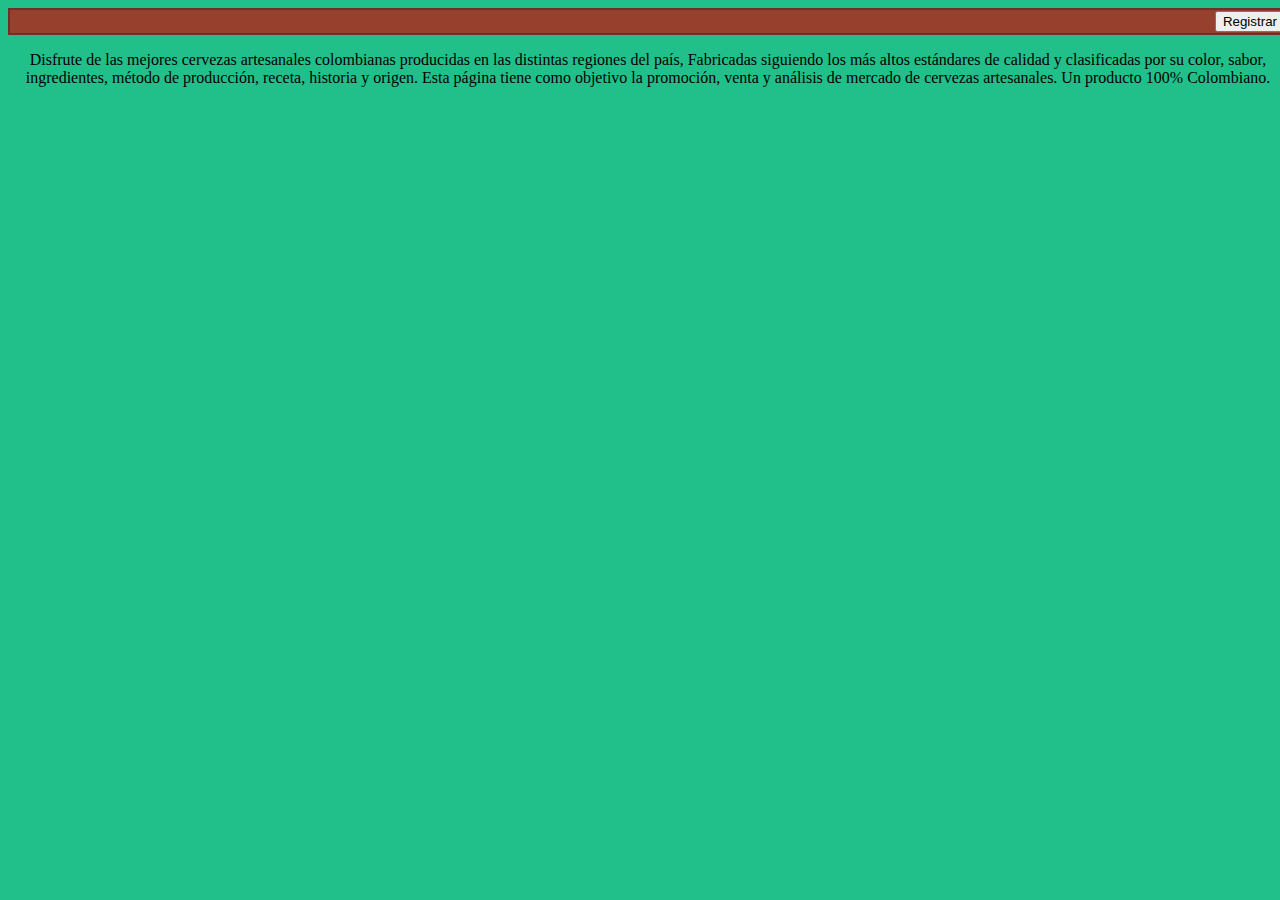
==== index.html @ 1fb0ab93 "Ultimo cambio" ====
<!DOCTYPE html>
<html lang="en">
<head>
    <meta charset="UTF-8">
    <meta http-equiv="X-UA-Compatible" content="IE=edge">
    <meta name="viewport" content="width=device-width, initial-scale=1.0">
    <title>Cervezas Artesanales Colombianas</title>
    <link href="estilo.css" rel="stylesheet" type="text/css" />
</head>
<body
  <header class="header">
      <div id ="navegacion" >
        <table width="100%" bgcolor=" #6D3023">
          <tr>
            <td align="right">
              <nav id = "horizontal_navbar">
                 <button class="input"type="submit" id = "boton_registro_usuario ”" onclick="location.href='registro.html'">
                       <a id = "irA_registro _usuario"> Registrar </a>
                 </button>
              </nav>
            </td>
          </tr>
        </table>
    <!--       <nav id = "horizontal_navbar">
              <ul>
                  <li>
                    <button class="input"type="submit" id = "boton_registro_usuario ”" onclick="location.href='registro.html'">
                        <a id = "irA_registro _usuario"> Registrar </a>
                    </button>

                  </li>
              </ul>

          </nav>-->
      </div>
      <center>
        <div id="header_text">
             <p> Disfrute de las mejores cervezas artesanales colombianas producidas en las distintas regiones del país, Fabricadas siguiendo los más altos estándares de calidad y clasificadas por su color, sabor, ingredientes, método de producción, receta, historia y origen. Esta página tiene como objetivo la promoción, venta y análisis de mercado de cervezas artesanales. Un producto 100% Colombiano. </p>
        </div>
      </center>

  </header>

</body>
</html>
---- estilo.css ----
/*ul {
  list-style-type: none;
  margin:0;
  padding: 0;
  background-color: #21C08B;
  overflow: hidden;
}
li{
  float: right;
}*/
td{
  background: #97402D;

}
td a{
  /*color: white;*/


  text-align: center;

}
/*li a{
  display: block;
  color: white;
  text-align: center;*/
  /*padding:10px 10px;
  margin: 16px 16px;
  text-decoration: none;

}
li a:hover{
  background-color:#171637;
  color:#DC9614;
}*/
.header {
  background-color: #21C08B;
  width: 100%;
  height: 100PX;
  display: block;
  justify-content: center;
  align-items: center;
  overflow: hidden;
}
.header_text {
  text-align: center;

}
.navegacion nav{
  background-color: #CC5F36;
  width: 100%;
}
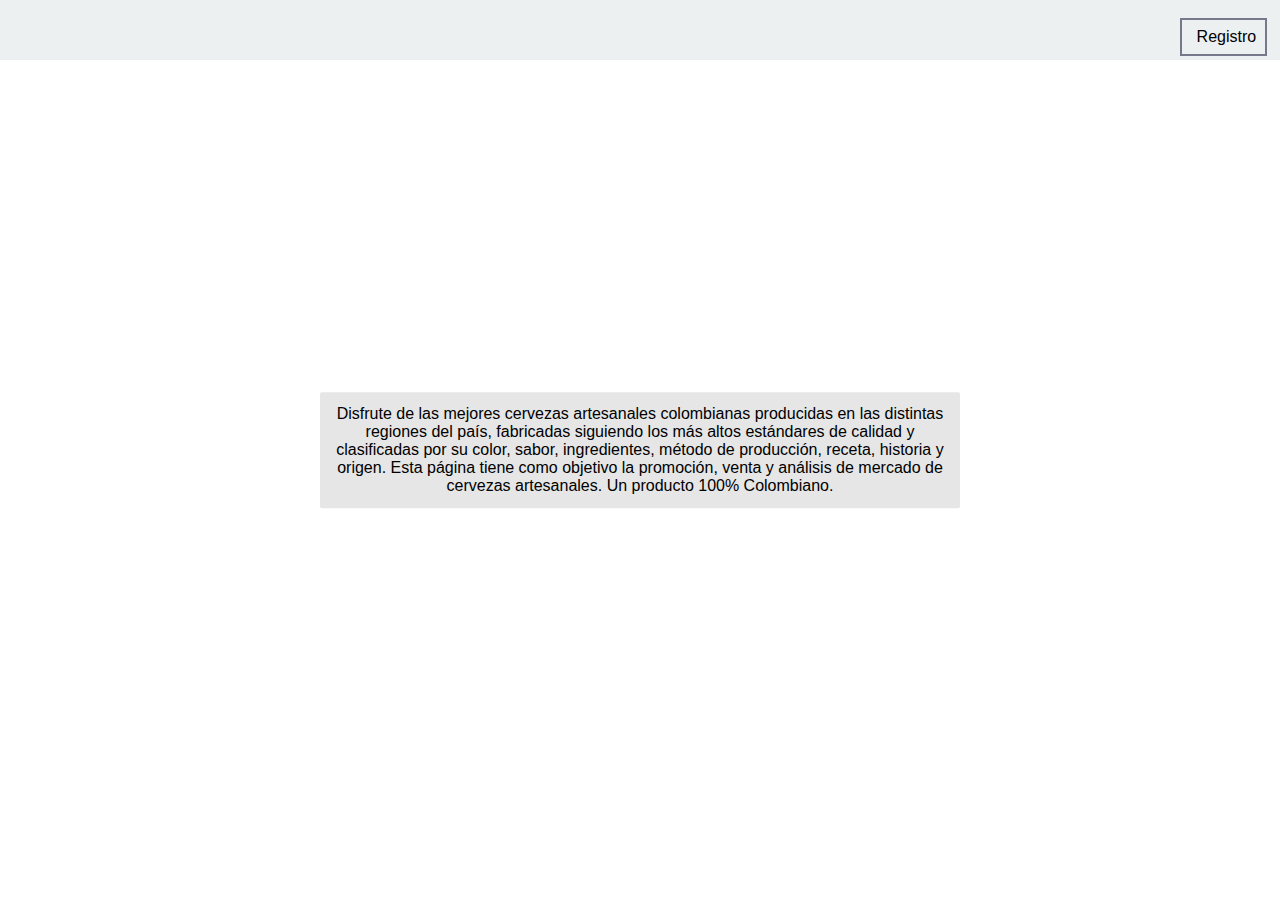
==== commit a4368a2f: "Cambios globales, ingreso botón" ====
--- a/index.html
+++ b/index.html
@@ -7,39 +7,25 @@
     <title>Cervezas Artesanales Colombianas</title>
     <link href="estilo.css" rel="stylesheet" type="text/css" />
 </head>
-<body
-  <header class="header">
-      <div id ="navegacion" >
-        <table width="100%" bgcolor=" #6D3023">
-          <tr>
-            <td align="right">
-              <nav id = "horizontal_navbar">
-                 <button class="input"type="submit" id = "boton_registro_usuario ”" onclick="location.href='registro.html'">
-                       <a id = "irA_registro _usuario"> Registrar </a>
-                 </button>
-              </nav>
-            </td>
-          </tr>
-        </table>
-    <!--       <nav id = "horizontal_navbar">
-              <ul>
-                  <li>
-                    <button class="input"type="submit" id = "boton_registro_usuario ”" onclick="location.href='registro.html'">
-                        <a id = "irA_registro _usuario"> Registrar </a>
-                    </button>
+<body>
+    <header id="general_header"><!-- Header -->
 
-                  </li>
-              </ul>
+        <!-- <img id="landing_logo" src="./media/" alt="Logo image"> -->
 
-          </nav>-->
-      </div>
-      <center>
-        <div id="header_text">
-             <p> Disfrute de las mejores cervezas artesanales colombianas producidas en las distintas regiones del país, Fabricadas siguiendo los más altos estándares de calidad y clasificadas por su color, sabor, ingredientes, método de producción, receta, historia y origen. Esta página tiene como objetivo la promoción, venta y análisis de mercado de cervezas artesanales. Un producto 100% Colombiano. </p>
-        </div>
-      </center>
+        <nav id = "horizontal_navbar"><!-- Navigation bar -->
+            <button id="boton_registro_usuario">
+                <a id="irA_registro_usuario" href="./registro.html" target="_self">Registro</a>
+            </button>
+        </nav>
+        <div class="clear"></div>
+    </header>
 
-  </header>
-
+    <div id="description_container">
+        <p id="description_text"> Disfrute de las mejores cervezas artesanales colombianas producidas en las distintas regiones del país, 
+            fabricadas siguiendo los más altos estándares de calidad y clasificadas por su color, sabor, ingredientes, 
+            método de producción, receta, historia y origen. Esta página tiene como objetivo la promoción, venta y 
+            análisis de mercado de cervezas artesanales. Un producto 100% Colombiano. </p>
+   </div>
+   <div class="clear"></div>
 </body>
-</html>
+</html>--- a/estilo.css
+++ b/estilo.css
@@ -1,51 +1,136 @@
-/*ul {
-  list-style-type: none;
-  margin:0;
-  padding: 0;
-  background-color: #21C08B;
-  overflow: hidden;
+/* For all */
+*{
+    font-family:'Montserrat', sans-serif;
+    margin: 0%;
 }
-li{
-  float: right;
-}*/
-td{
-  background: #97402D;
+body{
+    background-color: white;
+}
+/* CSS for the form page*/
+img#background_form{
+    width: 100%;
+    height: 100%;
+    opacity: 0.5;
+}
+div#container_form{
+    width: 100%;
+    height: 100%;
+    background: black;
+    overflow: hidden;
+}
+.form{
+    width:340px;
+    height:440px;
+    background:#e6e6e6;
+    border-radius:8px;
+    box-shadow:0 0 40px -10px #000;
+    padding:20px 30px;
+    max-width:calc(100vw - 40px);
+    box-sizing:border-box;
+    position: absolute; 
+    top: 50%;
+    left: 50%;
+    transform: translate(-50%, -50%);
+}
+h2{
+    margin:10px 0;
+    padding-bottom:10px;
+    width:180px;
+    color:#78788c;
+    border-bottom:3px solid #78788c
+}
+input{
+    width:100%;
+    padding:10px;
+    box-sizing:border-box;
+    background:none;
+    outline:none;
+    resize:none;
+    border:0;
+    font-family:'Montserrat',sans-serif;
+    transition:all .3s;
+    border-bottom:2px solid #bebed2
+}
+input:focus{
+    border-bottom:2px solid #78788c
+}
+p.p_form:before{content:attr(type);
+    display:block;
+    margin:28px 0 0;
+    font-size:14px;
+    color:#5a5a5a
+}
+button{
+    float:right;
+    padding:8px 12px;
+    margin:8px 0 0;
+    font-family:'Montserrat',sans-serif;
+    border:2px solid #78788c;
+    background:0;
+    color:#5a5a6e;
+    cursor:pointer;
+    transition:all .3s
+}
+button:hover{
+    background:#78788c;
+    color:#fff
+}
+details{
+    width: 90%;
+    margin-left: 5%;
+    margin-top: 1%;
+}
 
+/* CSS for the index page*/
+nav#horizontal_navbar{
+    width: 50%;
+    height: 40px;
+    margin-top: 10px;
+    float: right;
+    background-color: #ecf0f1;
 }
-td a{
-  /*color: white;*/
-
-
-  text-align: center;
-
+header#general_header{
+    width: 100%;
+    height: 60px;
+    position: fixed;
+    z-index: 2;
+    background-color: #ecf0f1;
 }
-/*li a{
-  display: block;
-  color: white;
-  text-align: center;*/
-  /*padding:10px 10px;
-  margin: 16px 16px;
-  text-decoration: none;
-
+img#landing_logo{
+    float: left;
+    width: 15%;
+    margin-left: 1%;
 }
-li a:hover{
-  background-color:#171637;
-  color:#DC9614;
-}*/
-.header {
-  background-color: #21C08B;
-  width: 100%;
-  height: 100PX;
-  display: block;
-  justify-content: center;
-  align-items: center;
-  overflow: hidden;
+button#boton_registro_usuario{
+    display: table-cell;
+    vertical-align: middle;
+    margin-right: 2%;
 }
-.header_text {
-  text-align: center;
-
+a#irA_registro_usuario{
+    text-decoration: none;
+    color: black;
+    padding-right: 5%;
+    padding-left: 5%;
+    display: inline-block;
+    margin: auto;
+    font-size: 16px;
 }
-.navegacion nav{
-  background-color: #CC5F36;
-  width: 100%;
+a#irA_registro_usuario:hover {
+    color: #fff;
+  }
+div#description_container{
+    position: absolute; 
+    top: 50%;
+    left: 50%;
+    transform: translate(-50%, -50%);
+    background-color: #e6e6e6;
+    border-radius: 2px;
 }
+p#description_text{
+    margin: 2%;
+    text-align: center;
+    text-shadow: black;
+}
+div.clear{
+    clear: both;
+}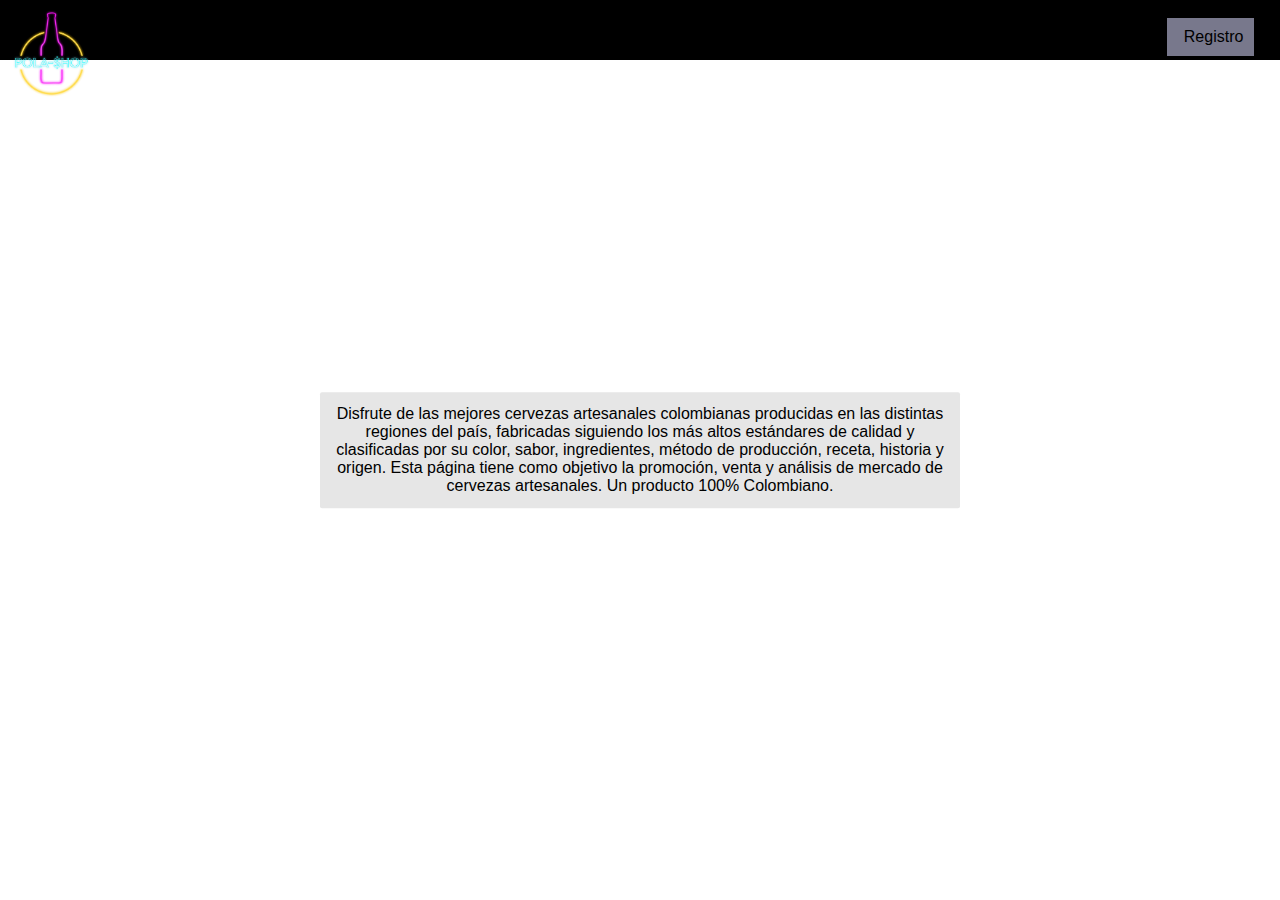
==== commit be3e2e51: "Logo y Fondo" ====
--- a/index.html
+++ b/index.html
@@ -9,17 +9,14 @@
 </head>
 <body>
     <header id="general_header"><!-- Header -->
-
-        <!-- <img id="landing_logo" src="./media/" alt="Logo image"> -->
-
         <nav id = "horizontal_navbar"><!-- Navigation bar -->
+            <img id="landing_logo" src="./media/Logo.png" alt="Logo image">
             <button id="boton_registro_usuario">
                 <a id="irA_registro_usuario" href="./registro.html" target="_self">Registro</a>
             </button>
         </nav>
         <div class="clear"></div>
     </header>
-
     <div id="description_container">
         <p id="description_text"> Disfrute de las mejores cervezas artesanales colombianas producidas en las distintas regiones del país, 
             fabricadas siguiendo los más altos estándares de calidad y clasificadas por su color, sabor, ingredientes, 
--- a/estilo.css
+++ b/estilo.css
@@ -5,6 +5,8 @@
 }
 body{
     background-color: white;
+    background-image: url(./media/Fondo.png);
+    background-size: 50rem;
 }
 /* CSS for the form page*/
 img#background_form{
@@ -83,28 +85,37 @@
 
 /* CSS for the index page*/
 nav#horizontal_navbar{
-    width: 50%;
+    width: 100%;
     height: 40px;
     margin-top: 10px;
     float: right;
-    background-color: #ecf0f1;
+    background-color: black;
 }
 header#general_header{
     width: 100%;
     height: 60px;
     position: fixed;
     z-index: 2;
-    background-color: #ecf0f1;
+    background-color: black;
 }
 img#landing_logo{
     float: left;
-    width: 15%;
+    width: 6%;
     margin-left: 1%;
 }
 button#boton_registro_usuario{
     display: table-cell;
     vertical-align: middle;
     margin-right: 2%;
+    border:2px solid #78788c;
+    background:#78788c;
+    color:#5a5a6e;
+    cursor:pointer;
+    transition:all .3s
+}
+button#boton_registro_usuario:hover{
+    background:#5a5a6e;
+    color:#fff
 }
 a#irA_registro_usuario{
     text-decoration: none;
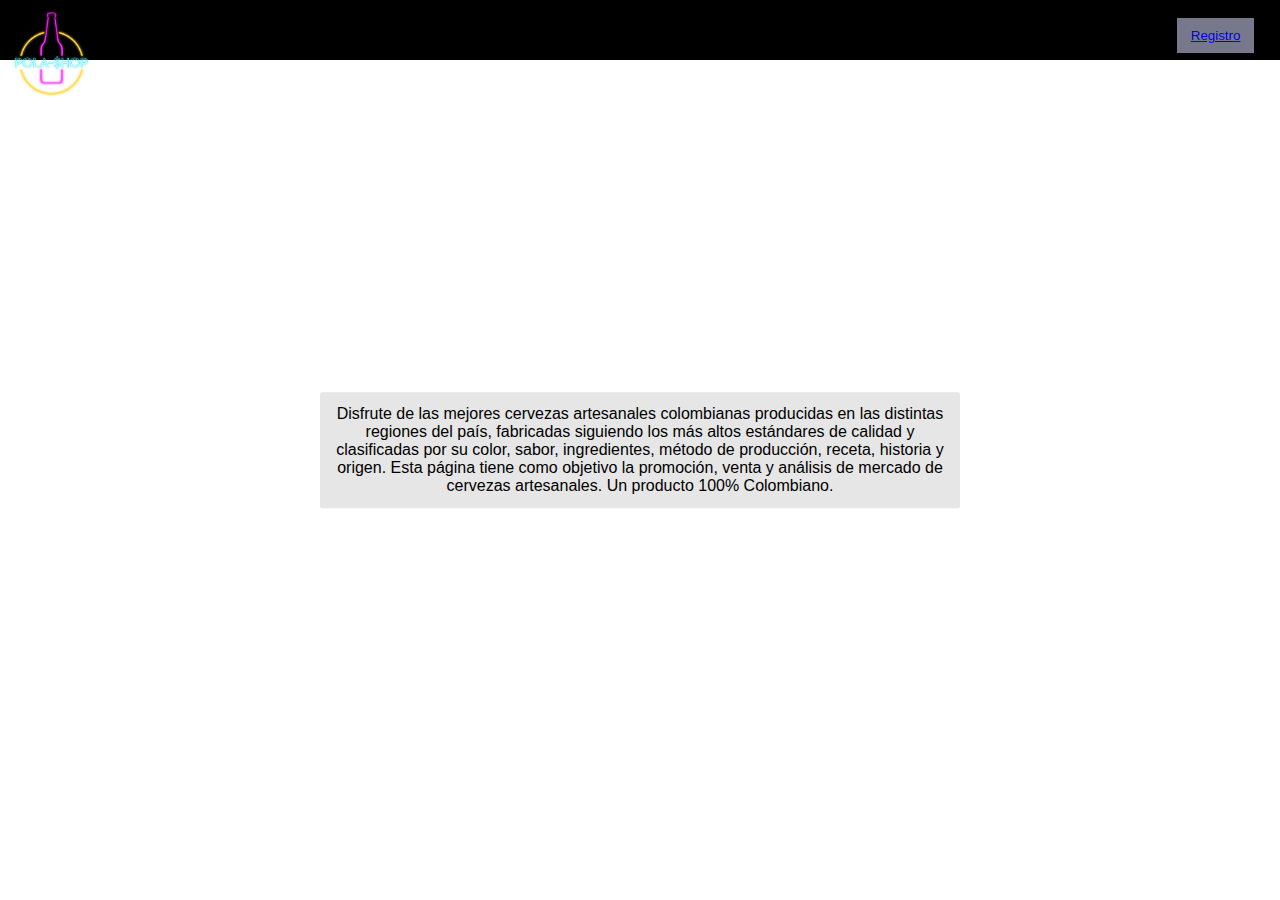
==== commit a4be9dcd: "se agrega espacio en id de la etiqueta "a"" ====
--- a/index.html
+++ b/index.html
@@ -12,7 +12,7 @@
         <nav id = "horizontal_navbar"><!-- Navigation bar -->
             <img id="landing_logo" src="./media/Logo.png" alt="Logo image">
             <button id="boton_registro_usuario">
-                <a id="irA_registro_usuario" href="./registro.html" target="_self">Registro</a>
+                <a id="irA_registro _usuario" href="./registro.html" target="_self">Registro</a>
             </button>
         </nav>
         <div class="clear"></div>
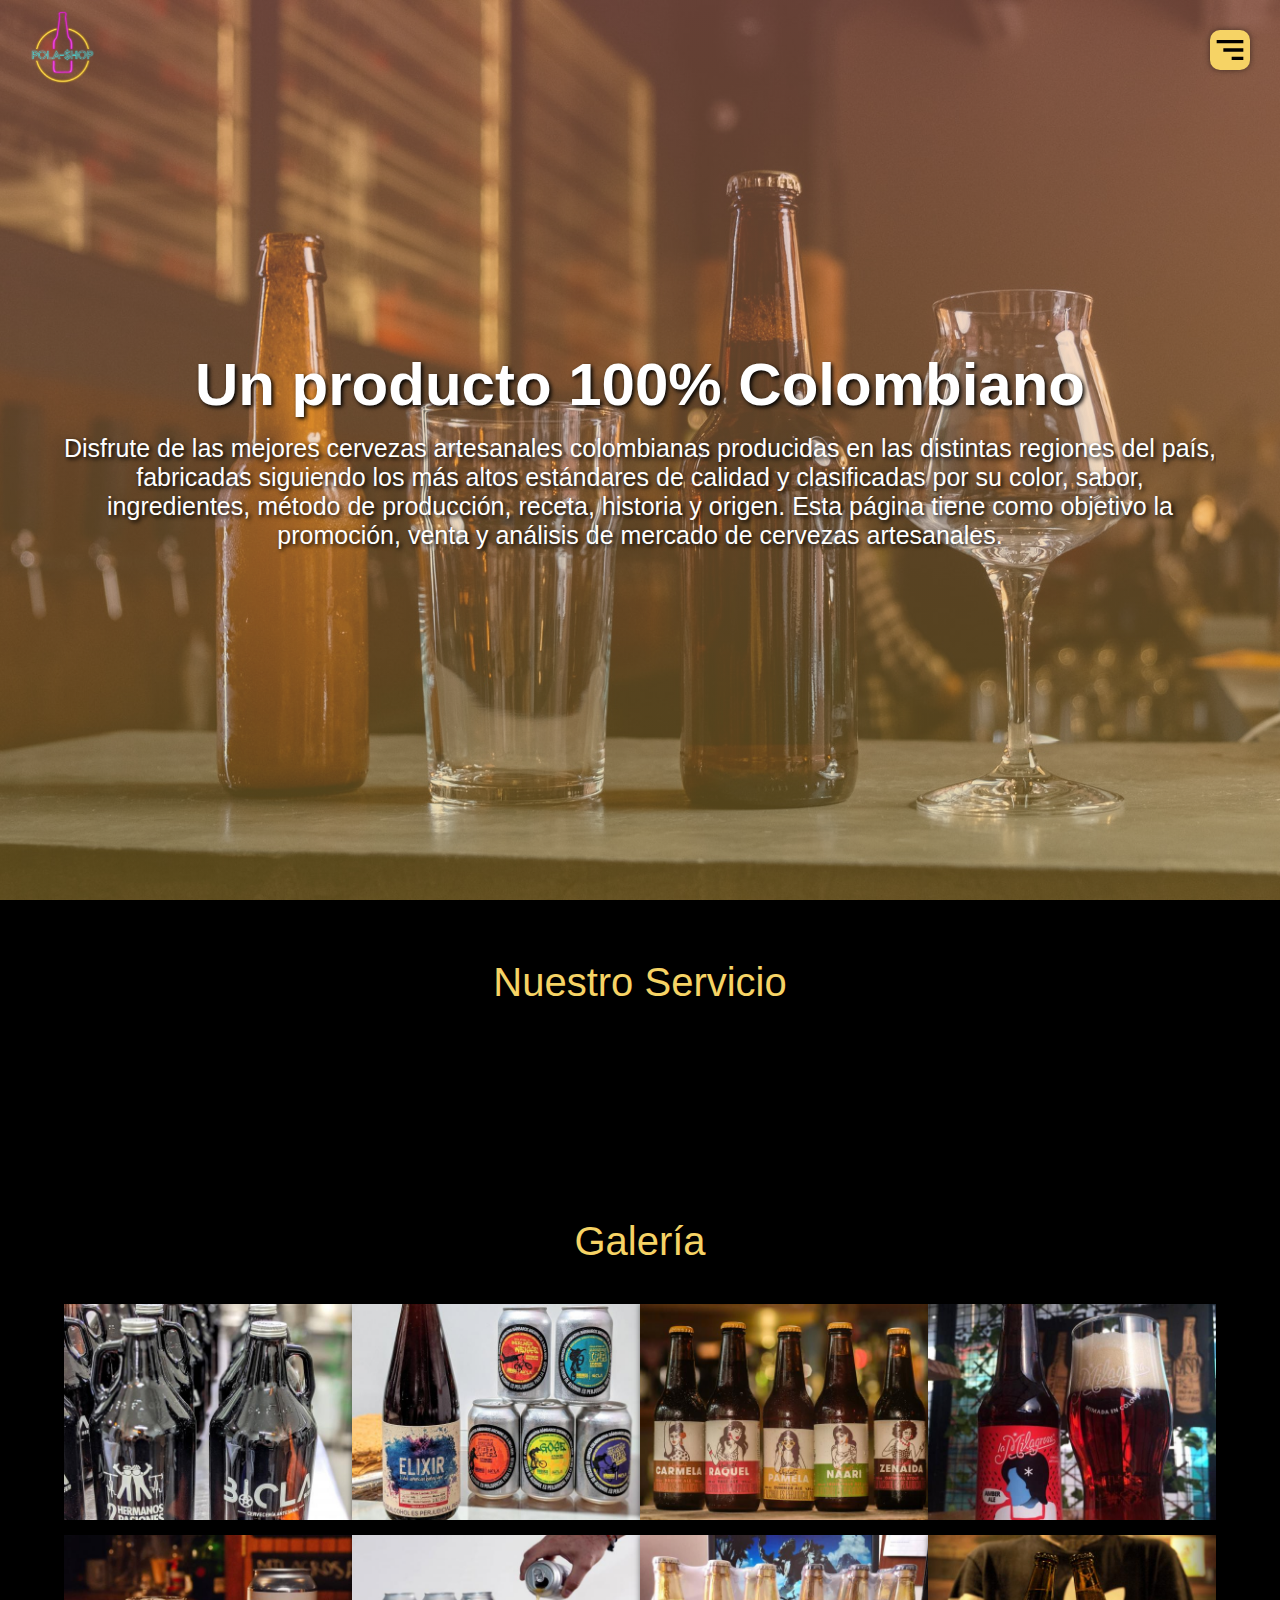
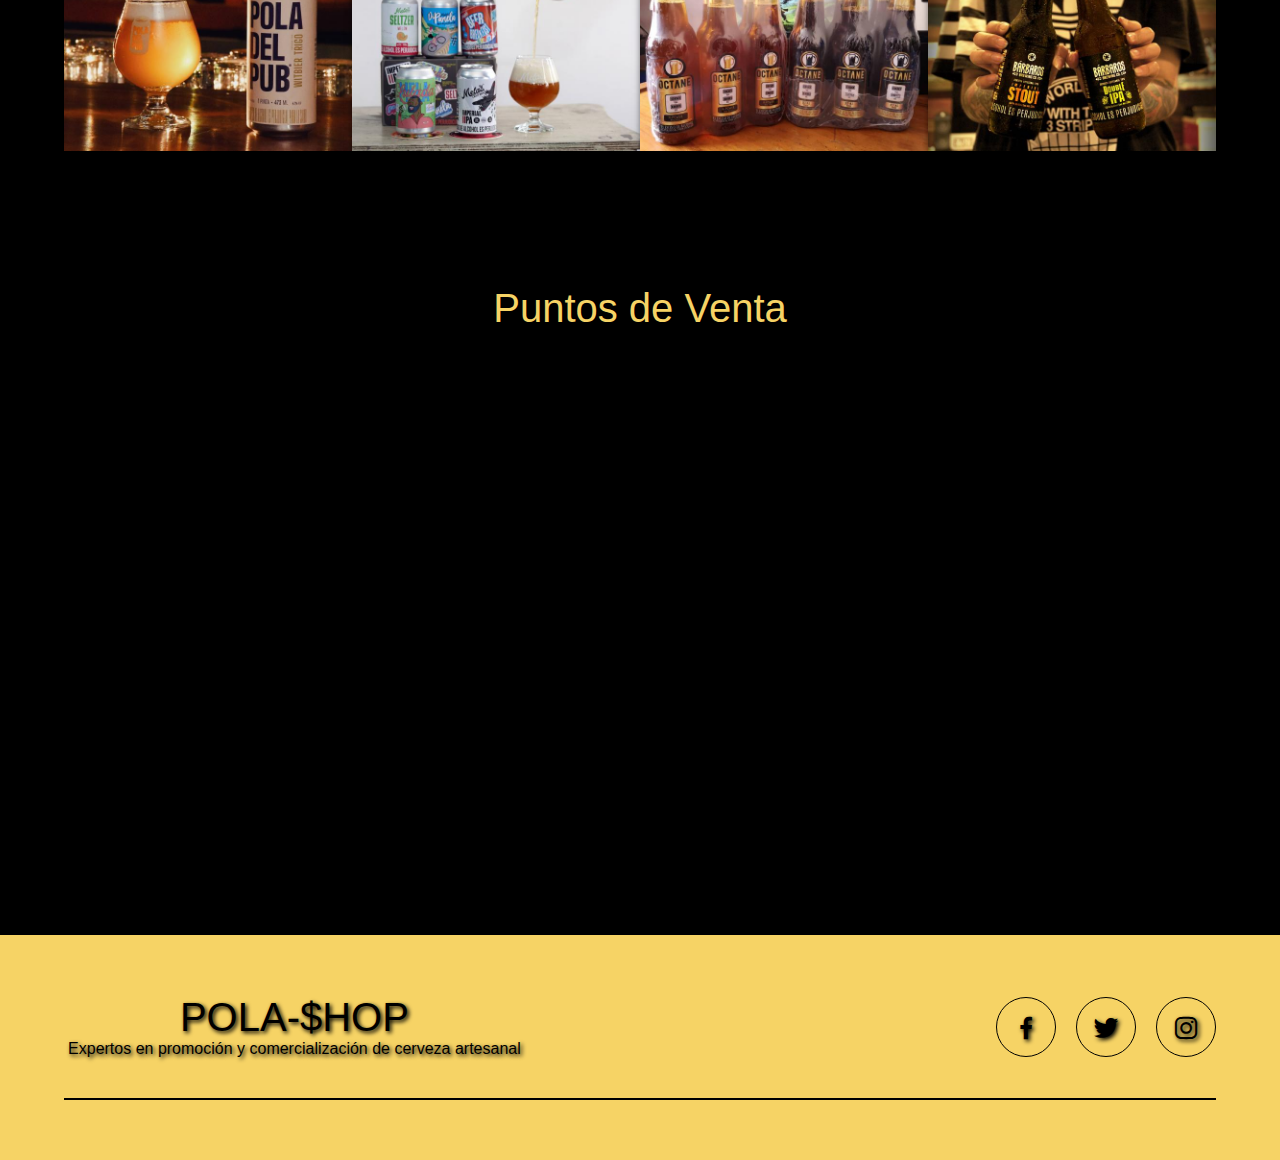
==== commit 57e0d842: "Versión 2.0" ====
--- a/index.html
+++ b/index.html
@@ -5,24 +5,84 @@
     <meta http-equiv="X-UA-Compatible" content="IE=edge">
     <meta name="viewport" content="width=device-width, initial-scale=1.0">
     <title>Cervezas Artesanales Colombianas</title>
-    <link href="estilo.css" rel="stylesheet" type="text/css" />
+    <link href='https://unpkg.com/boxicons@2.0.9/css/boxicons.min.css' rel='stylesheet'>
+    <link href="css/estilo.css" rel="stylesheet" type="text/css" />
 </head>
+
 <body>
-    <header id="general_header"><!-- Header -->
-        <nav id = "horizontal_navbar"><!-- Navigation bar -->
-            <img id="landing_logo" src="./media/Logo.png" alt="Logo image">
-            <button id="boton_registro_usuario">
-                <a id="irA_registro _usuario" href="./registro.html" target="_self">Registro</a>
-            </button>
+    <header class="header" id="home">
+        <img id="landing_logo" src="./media/Logo.png" alt="Logo image">
+        <img class="menu" src="./media/hamburguer.svg" alt="menu" >
+        <nav class="navigation-menu">
+            <a id="#register" href="./registro.html" target="_self">Registro</a>
+            <a href="#home">Inicio</a>
+            <a href="#services">Servicios</a>
+            <a href="#gallery">Galería</a>
+            <a href="#sales">Puntos de venta</a>
         </nav>
-        <div class="clear"></div>
+        <div class="container head">
+            <h1 class="title">Un producto 100% Colombiano</h1>
+            <p class="description"> 
+                Disfrute de las mejores cervezas artesanales colombianas producidas en las distintas regiones del país, fabricadas siguiendo los más altos estándares de calidad y clasificadas por su color, sabor, ingredientes, método de producción, receta, historia y origen. 
+                Esta página tiene como objetivo la promoción, venta y análisis de mercado de cervezas artesanales.
+            </p>
+       </div>
     </header>
-    <div id="description_container">
-        <p id="description_text"> Disfrute de las mejores cervezas artesanales colombianas producidas en las distintas regiones del país, 
-            fabricadas siguiendo los más altos estándares de calidad y clasificadas por su color, sabor, ingredientes, 
-            método de producción, receta, historia y origen. Esta página tiene como objetivo la promoción, venta y 
-            análisis de mercado de cervezas artesanales. Un producto 100% Colombiano. </p>
-   </div>
-   <div class="clear"></div>
+    <main>
+        <section class="services container" id="services">
+            <h2 class="subtitle">Nuestro Servicio</h2>
+            <div class="services_container">
+                Lorem ipsum dolor sit amet, consectetur adipisicing elit. Facere, nam! Illo cum earum maiores quos modi quod possimus distinctio, obcaecati enim repellendus nobis placeat ex pariatur ratione? Quis, quod asperiores.
+                Rem suscipit ipsum natus dicta molestias cupiditate optio eos expedita. Inventore harum ab delectus vel maxime recusandae nostrum? Cumque ipsa odit ducimus, tempora consequuntur iste excepturi illo laborum esse incidunt?
+            </div>
+        </section>
+        <section class="gallery" id="gallery">
+            <div class="container">
+                <h2 class="subtitle">Galería</h2>
+                <div class="gallery_container">
+                    <img src="media/cerveza_bicla.jpeg" alt="cerveza Bicla" class="img_gallery">
+                    <img src="media/cerveza_bicla2.jpeg" alt="cerveza Bicla" class="img_gallery">
+                    <img src="media/cerveza_chalearte.jpeg" alt="cerveza Chalearte" class="img_gallery">
+                    <img src="media/cerveza_lamilagrosa.jpeg" alt="cerveza La Milagrosa" class="img_gallery">
+                    <img src="media/cerveza_lapoladelpub.jpeg" alt="cerveza La Pola del Pub" class="img_gallery">
+                    <img src="media/cerveza_melascraftbeer.jpeg" alt="cerveza Melas Craft Beer" class="img_gallery">
+                    <img src="media/cerveza_octane.jpeg" alt="cerveza Octane" class="img_gallery">
+                    <img src="media/cerveza_barbaros.jpeg" alt="cerveza Bárbaros" class="img_gallery">
+                </div>
+            </div>
+        </section>
+        <section class="img_light">
+            <img src="media/closelight.svg" alt="cerrar imagen" class="close">
+            <img src="" alt="agregar imagen" class="add_img">
+        </section>
+        <section class="sales container" id="sales">
+            <h2 class="subtitle">Puntos de Venta</h2>
+            <div class="sales_container">
+                <iframe width="600" height="500" id="gmap_canvas" src="https://www.google.com/maps/d/embed?mid=1YsT7Z-Ec4v67K-LVEFPMa1h6SVw_9tmF&hl=es&q=Colombia&t=&z=5&ie=UTF8&iwloc=&output=embed" frameborder="0" scrolling="no" marginheight="0" marginwidth="0"></iframe>
+            </div>
+        </section>
+    </main>
+    <footer id="contact">
+        <div class="container footer-content">
+            <div class="contact-us">
+                <h2 class="brand">POLA-$HOP</h2>
+                <p>Expertos en promoción y comercialización de cerveza artesanal</p>
+            </div>
+            <div class="social-media">
+                <a href="./" class="social-media-icon">
+                    <i class='bx bxl-facebook'></i>
+                </a>
+                <a href="./" class="social-media-icon">
+                    <i class='bx bxl-twitter' ></i>
+                </a>
+                <a href="./" class="social-media-icon">
+                    <i class='bx bxl-instagram' ></i>
+                </a>
+            </div>
+        </div>
+        <div class="line"></div>
+    </footer>    
+    <script src="js/menu.js"></script>
+    <script src="js/gallery.js"></script>
 </body>
 </html>--- a/css/estilo.css
+++ b/css/estilo.css
@@ -0,0 +1,282 @@
+/* For all */
+*{
+    font-family:'Montserrat', sans-serif;
+    margin: 0;
+    padding: 0;
+    box-sizing: border-box;
+}
+:root {
+    scroll-behavior: smooth;
+}
+body{
+    background-color: black;
+    background-image: url(../media/Fondo.png);
+    background-size: 50rem;
+}
+/* CSS for the index page*/
+.container {
+    width: 90%;
+    max-width: 1200px;
+    overflow: hidden;
+    margin: auto;
+    padding: 60px 0;
+    text-align: center;
+}
+header {
+    height: 100vh;    
+    background-image: linear-gradient(to top, rgba(202, 169, 58, 0.4) 0%, rgba(253, 159, 133, 0.4) 100%), url(../media/fondo_header.jpg);
+    background-repeat: no-repeat;
+    background-size: cover;
+    background-attachment: fixed;
+    background-position: center;
+}
+.head {
+    padding: 0;
+    height: 100%;
+    display: flex;
+    justify-content: center;
+    align-items: center;
+    flex-direction: column;
+    color: #fff;
+    text-shadow: 2px 2px 4px #000000;
+}
+.menu {
+    position: fixed;
+    top: 30px;
+    right: 30px;
+    background: #f6d365;
+    width: 40px;
+    height: 40px;
+    cursor: pointer;
+    border-radius: 10px;
+    box-shadow: 0 0 6px rgba(0, 0, 0, 0.5);
+}
+img#landing_logo {
+    position: fixed;
+    top: 10px;
+    left: 30px;
+    float: left;
+    width: 65px;
+}
+.navigation-menu {
+    position: fixed;
+    top: 0;
+    right: 0;
+    width: 30vw;
+    height: 100%;
+    background-image: linear-gradient(120deg, #f6d365 0%, #fda085 100%);
+    display: flex;
+    flex-direction: column;
+    justify-content: space-evenly;
+    align-items: center;
+    transition: transform .3s ease-in-out;
+    transform: translate(110%);
+    box-shadow: 0 0 6px rgba(0, 0, 0, 0.5);
+}
+.navigation-menu a {
+    color: #000;
+    text-decoration: none;
+}
+.spread {
+    transform: translate(0);
+}
+.title {
+    font-size: 60px;
+    margin-bottom: 15px;
+}
+.description {
+    font-weight: 300;
+    font-size: 25px;
+}
+.subtitle {
+    text-align: center;
+    font-weight: 300;
+    color: #f6d365;
+    margin-bottom: 40px;
+    font-size: 40px;
+}
+.gallery {
+    /* background: #f6d365; */
+}
+.gallery_container {
+    display: flex;
+    justify-content: space-evenly;
+    flex-wrap: wrap;
+}
+.img_gallery {
+    width: 25%;
+    display: block;
+    margin-bottom: 15px;
+    box-shadow: 0 0 6px rgba(0, 0, 0, 0.5);
+    cursor: pointer;
+}
+.img_light {
+    position: fixed;
+    background: rgba(0, 0, 0, 0.6);
+    width: 100%;
+    height: 100%;
+    top: 0;
+    left: 0;
+    display: flex;
+    justify-content: center;
+    align-items: center;
+    transform: translate(100%);
+    transition: transform .2s ease-in-out;
+}
+.show {
+    transform: translate(0);
+}
+.add_img {
+    width: 60%;
+    border-radius: 10px;
+    transform: scale(0);
+    transition: transform .3s .2s;
+}
+.show_img {
+    transform: scale(1);
+}
+.close {
+    position: absolute;
+    top: 15px;
+    right: 15px;
+    width: 40px;
+    cursor: pointer;
+}
+footer {
+    background: #f6d365;
+    padding-bottom: 0.1px;
+}
+.footer-content {
+    display: flex;
+    justify-content: space-between;
+    align-items: center;
+    flex-wrap: wrap;
+    padding-top: 60px;
+    padding-bottom: 40px;
+}
+.contact-us {
+    width: 40%;
+    color: #000000;
+    text-shadow: 2px 2px 4px #000000;
+}
+.brand {
+    font-weight: 500;
+    font-size: 40px;
+}
+.brand+p {
+    font-weight: 500;
+}
+.social-media {
+    width: 50%;
+    display: flex;
+    justify-content: flex-end;
+}
+.social-media-icon {
+    display: inline-block;
+    margin-left: 20px;
+    width: 60px;
+    height: 60px;
+    border: 1px solid #000000;
+    border-radius: 50%;
+    text-align: center;
+    color: #000000;
+    text-shadow: 2px 2px 4px #000000;
+}
+.social-media-icon:hover {
+    background: #000000;
+    color: #caa93a;
+}
+.social-media-icon i {
+    font-size: 30px;
+    line-height: 60px;
+}
+.line {
+    width: 90%;
+    max-width: 1200px;
+    margin: 0 auto;
+    height: 2px;
+    background: #000000;
+    margin-bottom: 60px;
+}
+/* CSS for the form page*/
+img#background_form{
+    width: 100%;
+    height: 100%;
+    opacity: 0.5;
+}
+div#container_form{
+    width: 100%;
+    height: 100%;
+    background: black;
+    overflow: hidden;
+}
+.form{
+    width:340px;
+    height:440px;
+    background:#e6e6e6;
+    border-radius:8px;
+    box-shadow:0 0 40px -10px #000;
+    padding:20px 30px;
+    max-width:calc(100vw - 40px);
+    box-sizing:border-box;
+    position: absolute; 
+    top: 50%;
+    left: 50%;
+    transform: translate(-50%, -50%);
+}
+#form-title{
+    margin:10px 0;
+    padding-bottom:10px;
+    width:180px;
+    color:#78788c;
+    border-bottom:3px solid #78788c
+}
+input{
+    width:100%;
+    padding:10px;
+    box-sizing:border-box;
+    background:none;
+    outline:none;
+    resize:none;
+    border:0;
+    font-family:'Montserrat',sans-serif;
+    transition:all .3s;
+    border-bottom:2px solid #bebed2
+}
+input:focus{
+    border-bottom:2px solid #78788c
+}
+p.p_form:before{content:attr(type);
+    display:block;
+    margin:28px 0 0;
+    font-size:14px;
+    color:#5a5a5a
+}
+button{
+    float:right;
+    padding:8px 12px;
+    margin:8px 0 0;
+    font-family:'Montserrat',sans-serif;
+    border:2px solid #78788c;
+    background:0;
+    color:#5a5a6e;
+    cursor:pointer;
+    transition:all .3s
+}
+button:hover{
+    background:#78788c;
+    color:#fff
+}
+details{
+    width: 90%;
+    margin-left: 5%;
+    margin-top: 1%;
+}
+
+.valido {
+    color: #44E444;
+}
+   
+.invalido {
+    color: #FF0000;
+}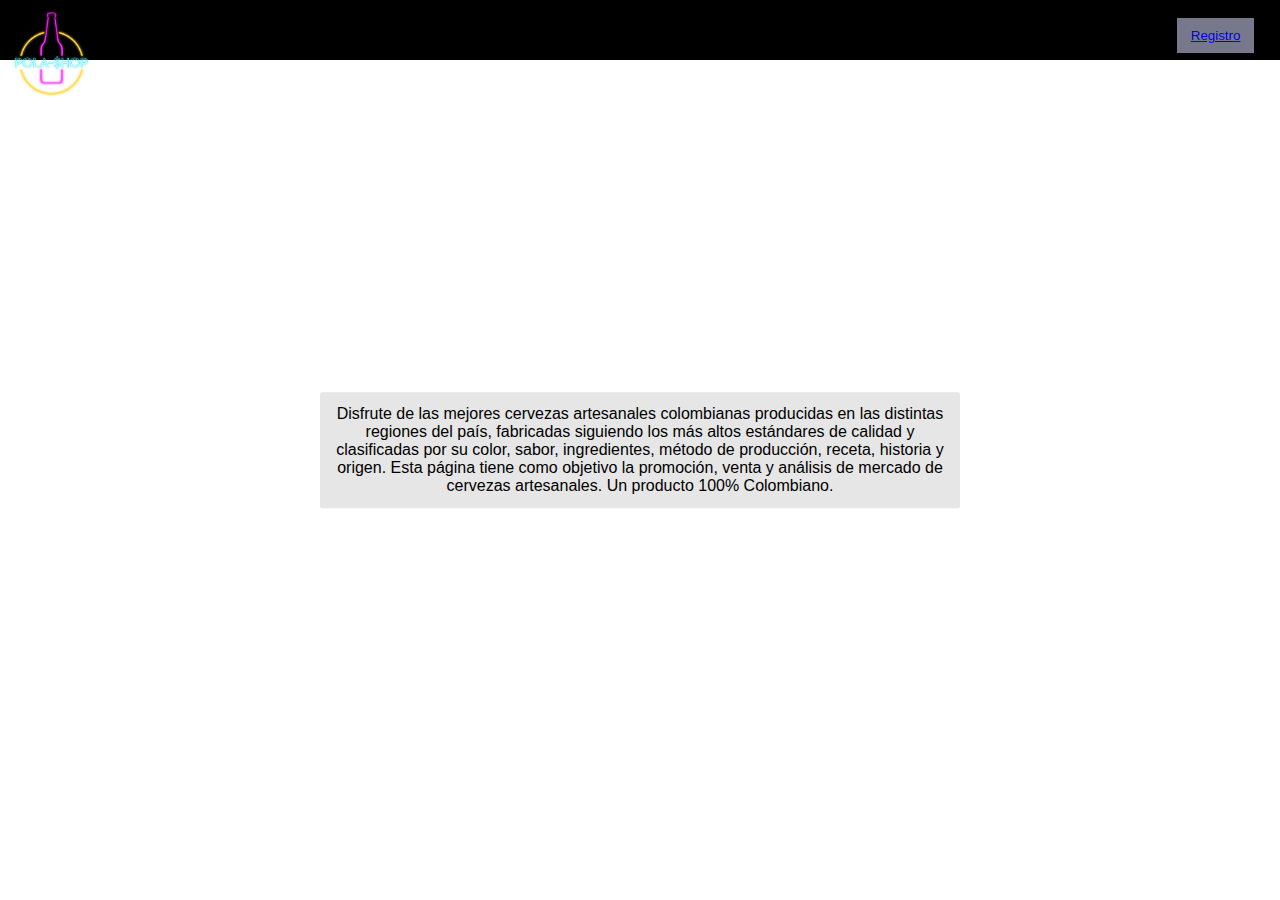
==== commit 80457117: "volviendo a la 2.0" ====
--- a/index.html
+++ b/index.html
@@ -5,84 +5,25 @@
     <meta http-equiv="X-UA-Compatible" content="IE=edge">
     <meta name="viewport" content="width=device-width, initial-scale=1.0">
     <title>Cervezas Artesanales Colombianas</title>
-    <link href='https://unpkg.com/boxicons@2.0.9/css/boxicons.min.css' rel='stylesheet'>
-    <link href="css/estilo.css" rel="stylesheet" type="text/css" />
+    <link href="estilo.css" rel="stylesheet" type="text/css" />
 </head>
 
 <body>
-    <header class="header" id="home">
-        <img id="landing_logo" src="./media/Logo.png" alt="Logo image">
-        <img class="menu" src="./media/hamburguer.svg" alt="menu" >
-        <nav class="navigation-menu">
-            <a id="#register" href="./registro.html" target="_self">Registro</a>
-            <a href="#home">Inicio</a>
-            <a href="#services">Servicios</a>
-            <a href="#gallery">Galería</a>
-            <a href="#sales">Puntos de venta</a>
+    <header id="general_header"><!-- Header -->
+        <nav id = "horizontal_navbar"><!-- Navigation bar -->
+            <img id="landing_logo" src="./media/Logo.png" alt="Logo image">
+            <button id="boton_registro_usuario">
+                <a id="irA_registro _usuario" href="./registro.html" target="_self">Registro</a>
+            </button>
         </nav>
-        <div class="container head">
-            <h1 class="title">Un producto 100% Colombiano</h1>
-            <p class="description"> 
-                Disfrute de las mejores cervezas artesanales colombianas producidas en las distintas regiones del país, fabricadas siguiendo los más altos estándares de calidad y clasificadas por su color, sabor, ingredientes, método de producción, receta, historia y origen. 
-                Esta página tiene como objetivo la promoción, venta y análisis de mercado de cervezas artesanales.
-            </p>
-       </div>
+        <div class="clear"></div>
     </header>
-    <main>
-        <section class="services container" id="services">
-            <h2 class="subtitle">Nuestro Servicio</h2>
-            <div class="services_container">
-                Lorem ipsum dolor sit amet, consectetur adipisicing elit. Facere, nam! Illo cum earum maiores quos modi quod possimus distinctio, obcaecati enim repellendus nobis placeat ex pariatur ratione? Quis, quod asperiores.
-                Rem suscipit ipsum natus dicta molestias cupiditate optio eos expedita. Inventore harum ab delectus vel maxime recusandae nostrum? Cumque ipsa odit ducimus, tempora consequuntur iste excepturi illo laborum esse incidunt?
-            </div>
-        </section>
-        <section class="gallery" id="gallery">
-            <div class="container">
-                <h2 class="subtitle">Galería</h2>
-                <div class="gallery_container">
-                    <img src="media/cerveza_bicla.jpeg" alt="cerveza Bicla" class="img_gallery">
-                    <img src="media/cerveza_bicla2.jpeg" alt="cerveza Bicla" class="img_gallery">
-                    <img src="media/cerveza_chalearte.jpeg" alt="cerveza Chalearte" class="img_gallery">
-                    <img src="media/cerveza_lamilagrosa.jpeg" alt="cerveza La Milagrosa" class="img_gallery">
-                    <img src="media/cerveza_lapoladelpub.jpeg" alt="cerveza La Pola del Pub" class="img_gallery">
-                    <img src="media/cerveza_melascraftbeer.jpeg" alt="cerveza Melas Craft Beer" class="img_gallery">
-                    <img src="media/cerveza_octane.jpeg" alt="cerveza Octane" class="img_gallery">
-                    <img src="media/cerveza_barbaros.jpeg" alt="cerveza Bárbaros" class="img_gallery">
-                </div>
-            </div>
-        </section>
-        <section class="img_light">
-            <img src="media/closelight.svg" alt="cerrar imagen" class="close">
-            <img src="" alt="agregar imagen" class="add_img">
-        </section>
-        <section class="sales container" id="sales">
-            <h2 class="subtitle">Puntos de Venta</h2>
-            <div class="sales_container">
-                <iframe width="600" height="500" id="gmap_canvas" src="https://www.google.com/maps/d/embed?mid=1YsT7Z-Ec4v67K-LVEFPMa1h6SVw_9tmF&hl=es&q=Colombia&t=&z=5&ie=UTF8&iwloc=&output=embed" frameborder="0" scrolling="no" marginheight="0" marginwidth="0"></iframe>
-            </div>
-        </section>
-    </main>
-    <footer id="contact">
-        <div class="container footer-content">
-            <div class="contact-us">
-                <h2 class="brand">POLA-$HOP</h2>
-                <p>Expertos en promoción y comercialización de cerveza artesanal</p>
-            </div>
-            <div class="social-media">
-                <a href="./" class="social-media-icon">
-                    <i class='bx bxl-facebook'></i>
-                </a>
-                <a href="./" class="social-media-icon">
-                    <i class='bx bxl-twitter' ></i>
-                </a>
-                <a href="./" class="social-media-icon">
-                    <i class='bx bxl-instagram' ></i>
-                </a>
-            </div>
-        </div>
-        <div class="line"></div>
-    </footer>    
-    <script src="js/menu.js"></script>
-    <script src="js/gallery.js"></script>
+    <div id="description_container">
+        <p id="description_text"> Disfrute de las mejores cervezas artesanales colombianas producidas en las distintas regiones del país, 
+            fabricadas siguiendo los más altos estándares de calidad y clasificadas por su color, sabor, ingredientes, 
+            método de producción, receta, historia y origen. Esta página tiene como objetivo la promoción, venta y 
+            análisis de mercado de cervezas artesanales. Un producto 100% Colombiano. </p>
+   </div>
+   <div class="clear"></div>
 </body>
 </html>--- a/estilo.css
+++ b/estilo.css
@@ -0,0 +1,147 @@
+/* For all */
+*{
+    font-family:'Montserrat', sans-serif;
+    margin: 0%;
+}
+body{
+    background-color: white;
+    background-image: url(./media/Fondo.png);
+    background-size: 50rem;
+}
+/* CSS for the form page*/
+img#background_form{
+    width: 100%;
+    height: 100%;
+    opacity: 0.5;
+}
+div#container_form{
+    width: 100%;
+    height: 100%;
+    background: black;
+    overflow: hidden;
+}
+.form{
+    width:340px;
+    height:440px;
+    background:#e6e6e6;
+    border-radius:8px;
+    box-shadow:0 0 40px -10px #000;
+    padding:20px 30px;
+    max-width:calc(100vw - 40px);
+    box-sizing:border-box;
+    position: absolute; 
+    top: 50%;
+    left: 50%;
+    transform: translate(-50%, -50%);
+}
+h2{
+    margin:10px 0;
+    padding-bottom:10px;
+    width:180px;
+    color:#78788c;
+    border-bottom:3px solid #78788c
+}
+input{
+    width:100%;
+    padding:10px;
+    box-sizing:border-box;
+    background:none;
+    outline:none;
+    resize:none;
+    border:0;
+    font-family:'Montserrat',sans-serif;
+    transition:all .3s;
+    border-bottom:2px solid #bebed2
+}
+input:focus{
+    border-bottom:2px solid #78788c
+}
+p.p_form:before{content:attr(type);
+    display:block;
+    margin:28px 0 0;
+    font-size:14px;
+    color:#5a5a5a
+}
+button{
+    float:right;
+    padding:8px 12px;
+    margin:8px 0 0;
+    font-family:'Montserrat',sans-serif;
+    border:2px solid #78788c;
+    background:0;
+    color:#5a5a6e;
+    cursor:pointer;
+    transition:all .3s
+}
+button:hover{
+    background:#78788c;
+    color:#fff
+}
+details{
+    width: 90%;
+    margin-left: 5%;
+    margin-top: 1%;
+}
+
+/* CSS for the index page*/
+nav#horizontal_navbar{
+    width: 100%;
+    height: 40px;
+    margin-top: 10px;
+    float: right;
+    background-color: black;
+}
+header#general_header{
+    width: 100%;
+    height: 60px;
+    position: fixed;
+    z-index: 2;
+    background-color: black;
+}
+img#landing_logo{
+    float: left;
+    width: 6%;
+    margin-left: 1%;
+}
+button#boton_registro_usuario{
+    display: table-cell;
+    vertical-align: middle;
+    margin-right: 2%;
+    border:2px solid #78788c;
+    background:#78788c;
+    color:#5a5a6e;
+    cursor:pointer;
+    transition:all .3s
+}
+button#boton_registro_usuario:hover{
+    background:#5a5a6e;
+    color:#fff
+}
+a#irA_registro_usuario{
+    text-decoration: none;
+    color: black;
+    padding-right: 5%;
+    padding-left: 5%;
+    display: inline-block;
+    margin: auto;
+    font-size: 16px;
+}
+a#irA_registro_usuario:hover {
+    color: #fff;
+  }
+div#description_container{
+    position: absolute; 
+    top: 50%;
+    left: 50%;
+    transform: translate(-50%, -50%);
+    background-color: #e6e6e6;
+    border-radius: 2px;
+}
+p#description_text{
+    margin: 2%;
+    text-align: center;
+    text-shadow: black;
+}
+div.clear{
+    clear: both;
+}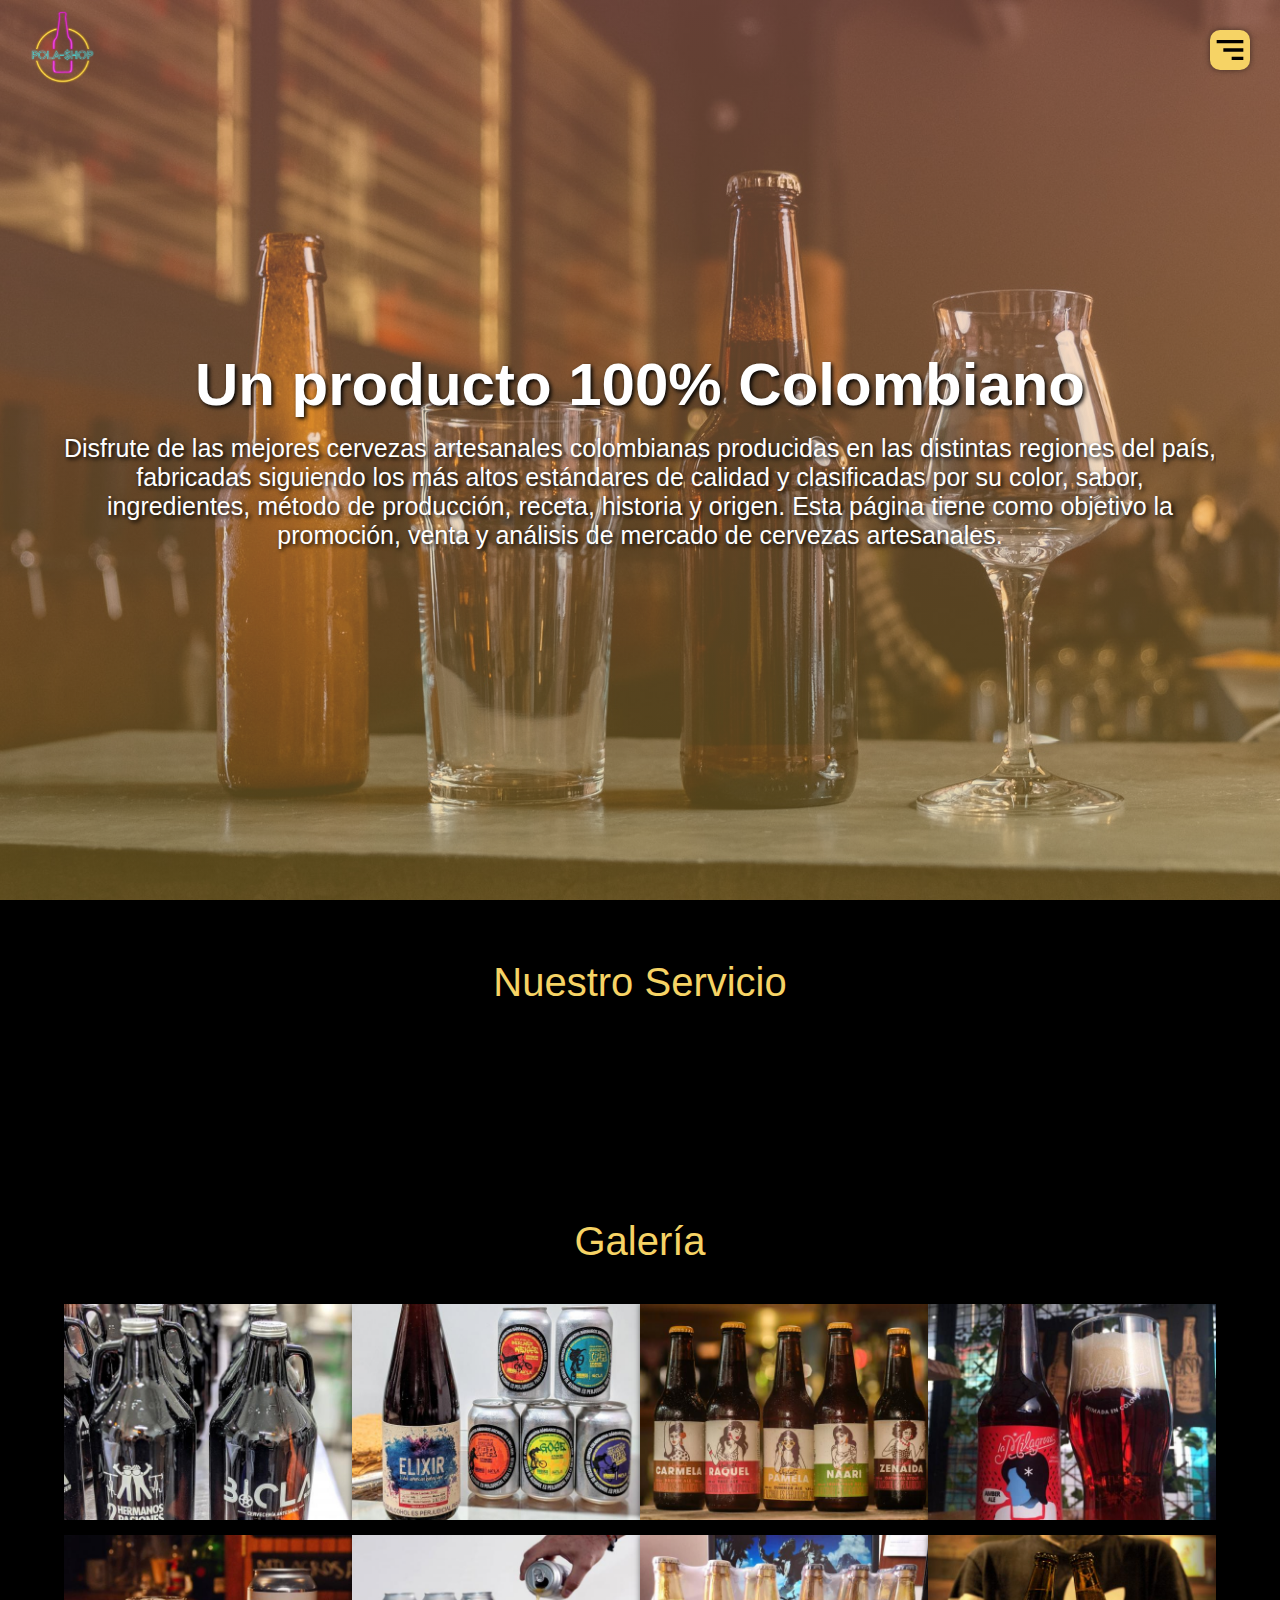
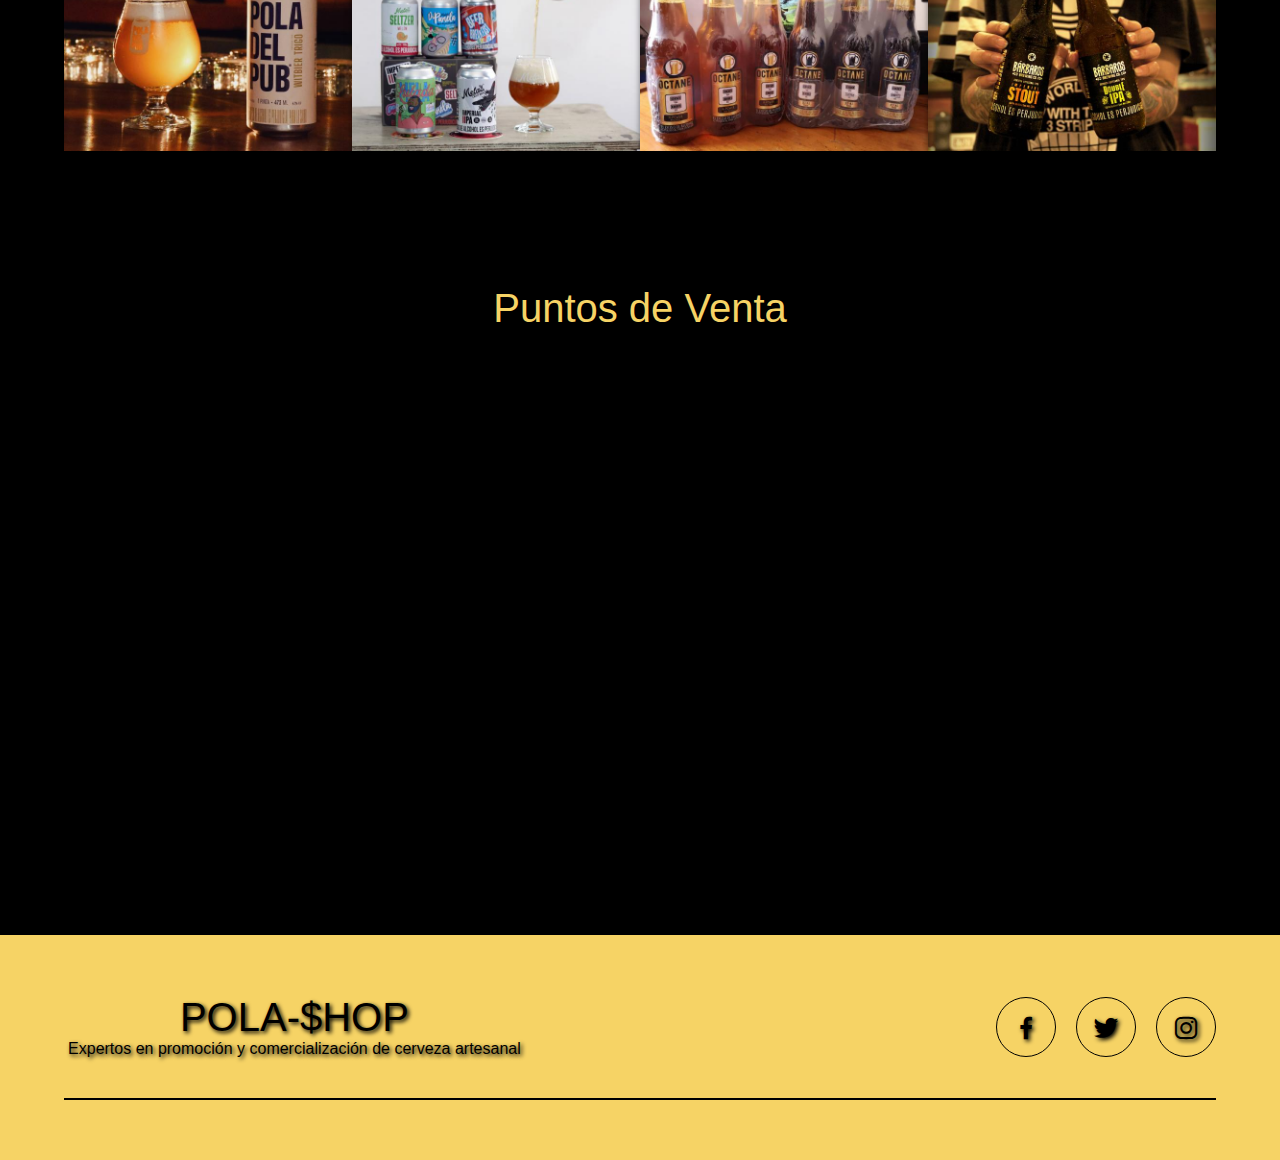
==== commit d9051306: "Merge branch 'main' into sebas" ====
--- a/index.html
+++ b/index.html
@@ -5,25 +5,84 @@
     <meta http-equiv="X-UA-Compatible" content="IE=edge">
     <meta name="viewport" content="width=device-width, initial-scale=1.0">
     <title>Cervezas Artesanales Colombianas</title>
-    <link href="estilo.css" rel="stylesheet" type="text/css" />
+    <link href='https://unpkg.com/boxicons@2.0.9/css/boxicons.min.css' rel='stylesheet'>
+    <link href="css/estilo.css" rel="stylesheet" type="text/css" />
 </head>
 
 <body>
-    <header id="general_header"><!-- Header -->
-        <nav id = "horizontal_navbar"><!-- Navigation bar -->
-            <img id="landing_logo" src="./media/Logo.png" alt="Logo image">
-            <button id="boton_registro_usuario">
-                <a id="irA_registro _usuario" href="./registro.html" target="_self">Registro</a>
-            </button>
+    <header class="header" id="home">
+        <img id="landing_logo" src="./media/Logo.png" alt="Logo image">
+        <img class="menu" src="./media/hamburguer.svg" alt="menu" >
+        <nav class="navigation-menu">
+            <a id="#register" href="./registro.html" target="_self">Registro</a>
+            <a href="#home">Inicio</a>
+            <a href="#services">Servicios</a>
+            <a href="#gallery">Galería</a>
+            <a href="#sales">Puntos de venta</a>
         </nav>
-        <div class="clear"></div>
+        <div class="container head">
+            <h1 class="title">Un producto 100% Colombiano</h1>
+            <p class="description"> 
+                Disfrute de las mejores cervezas artesanales colombianas producidas en las distintas regiones del país, fabricadas siguiendo los más altos estándares de calidad y clasificadas por su color, sabor, ingredientes, método de producción, receta, historia y origen. 
+                Esta página tiene como objetivo la promoción, venta y análisis de mercado de cervezas artesanales.
+            </p>
+       </div>
     </header>
-    <div id="description_container">
-        <p id="description_text"> Disfrute de las mejores cervezas artesanales colombianas producidas en las distintas regiones del país, 
-            fabricadas siguiendo los más altos estándares de calidad y clasificadas por su color, sabor, ingredientes, 
-            método de producción, receta, historia y origen. Esta página tiene como objetivo la promoción, venta y 
-            análisis de mercado de cervezas artesanales. Un producto 100% Colombiano. </p>
-   </div>
-   <div class="clear"></div>
+    <main>
+        <section class="services container" id="services">
+            <h2 class="subtitle">Nuestro Servicio</h2>
+            <div class="services_container">
+                Lorem ipsum dolor sit amet, consectetur adipisicing elit. Facere, nam! Illo cum earum maiores quos modi quod possimus distinctio, obcaecati enim repellendus nobis placeat ex pariatur ratione? Quis, quod asperiores.
+                Rem suscipit ipsum natus dicta molestias cupiditate optio eos expedita. Inventore harum ab delectus vel maxime recusandae nostrum? Cumque ipsa odit ducimus, tempora consequuntur iste excepturi illo laborum esse incidunt?
+            </div>
+        </section>
+        <section class="gallery" id="gallery">
+            <div class="container">
+                <h2 class="subtitle">Galería</h2>
+                <div class="gallery_container">
+                    <img src="media/cerveza_bicla.jpeg" alt="cerveza Bicla" class="img_gallery">
+                    <img src="media/cerveza_bicla2.jpeg" alt="cerveza Bicla" class="img_gallery">
+                    <img src="media/cerveza_chalearte.jpeg" alt="cerveza Chalearte" class="img_gallery">
+                    <img src="media/cerveza_lamilagrosa.jpeg" alt="cerveza La Milagrosa" class="img_gallery">
+                    <img src="media/cerveza_lapoladelpub.jpeg" alt="cerveza La Pola del Pub" class="img_gallery">
+                    <img src="media/cerveza_melascraftbeer.jpeg" alt="cerveza Melas Craft Beer" class="img_gallery">
+                    <img src="media/cerveza_octane.jpeg" alt="cerveza Octane" class="img_gallery">
+                    <img src="media/cerveza_barbaros.jpeg" alt="cerveza Bárbaros" class="img_gallery">
+                </div>
+            </div>
+        </section>
+        <section class="img_light">
+            <img src="media/closelight.svg" alt="cerrar imagen" class="close">
+            <img src="" alt="agregar imagen" class="add_img">
+        </section>
+        <section class="sales container" id="sales">
+            <h2 class="subtitle">Puntos de Venta</h2>
+            <div class="sales_container">
+                <iframe width="600" height="500" id="gmap_canvas" src="https://www.google.com/maps/d/embed?mid=1YsT7Z-Ec4v67K-LVEFPMa1h6SVw_9tmF&hl=es&q=Colombia&t=&z=5&ie=UTF8&iwloc=&output=embed" frameborder="0" scrolling="no" marginheight="0" marginwidth="0"></iframe>
+            </div>
+        </section>
+    </main>
+    <footer id="contact">
+        <div class="container footer-content">
+            <div class="contact-us">
+                <h2 class="brand">POLA-$HOP</h2>
+                <p>Expertos en promoción y comercialización de cerveza artesanal</p>
+            </div>
+            <div class="social-media">
+                <a href="./" class="social-media-icon">
+                    <i class='bx bxl-facebook'></i>
+                </a>
+                <a href="./" class="social-media-icon">
+                    <i class='bx bxl-twitter' ></i>
+                </a>
+                <a href="./" class="social-media-icon">
+                    <i class='bx bxl-instagram' ></i>
+                </a>
+            </div>
+        </div>
+        <div class="line"></div>
+    </footer>    
+    <script src="js/menu.js"></script>
+    <script src="js/gallery.js"></script>
 </body>
 </html>--- a/css/estilo.css
+++ b/css/estilo.css
@@ -0,0 +1,282 @@
+/* For all */
+*{
+    font-family:'Montserrat', sans-serif;
+    margin: 0;
+    padding: 0;
+    box-sizing: border-box;
+}
+:root {
+    scroll-behavior: smooth;
+}
+body{
+    background-color: black;
+    background-image: url(../media/Fondo.png);
+    background-size: 50rem;
+}
+/* CSS for the index page*/
+.container {
+    width: 90%;
+    max-width: 1200px;
+    overflow: hidden;
+    margin: auto;
+    padding: 60px 0;
+    text-align: center;
+}
+header {
+    height: 100vh;    
+    background-image: linear-gradient(to top, rgba(202, 169, 58, 0.4) 0%, rgba(253, 159, 133, 0.4) 100%), url(../media/fondo_header.jpg);
+    background-repeat: no-repeat;
+    background-size: cover;
+    background-attachment: fixed;
+    background-position: center;
+}
+.head {
+    padding: 0;
+    height: 100%;
+    display: flex;
+    justify-content: center;
+    align-items: center;
+    flex-direction: column;
+    color: #fff;
+    text-shadow: 2px 2px 4px #000000;
+}
+.menu {
+    position: fixed;
+    top: 30px;
+    right: 30px;
+    background: #f6d365;
+    width: 40px;
+    height: 40px;
+    cursor: pointer;
+    border-radius: 10px;
+    box-shadow: 0 0 6px rgba(0, 0, 0, 0.5);
+}
+img#landing_logo {
+    position: fixed;
+    top: 10px;
+    left: 30px;
+    float: left;
+    width: 65px;
+}
+.navigation-menu {
+    position: fixed;
+    top: 0;
+    right: 0;
+    width: 30vw;
+    height: 100%;
+    background-image: linear-gradient(120deg, #f6d365 0%, #fda085 100%);
+    display: flex;
+    flex-direction: column;
+    justify-content: space-evenly;
+    align-items: center;
+    transition: transform .3s ease-in-out;
+    transform: translate(110%);
+    box-shadow: 0 0 6px rgba(0, 0, 0, 0.5);
+}
+.navigation-menu a {
+    color: #000;
+    text-decoration: none;
+}
+.spread {
+    transform: translate(0);
+}
+.title {
+    font-size: 60px;
+    margin-bottom: 15px;
+}
+.description {
+    font-weight: 300;
+    font-size: 25px;
+}
+.subtitle {
+    text-align: center;
+    font-weight: 300;
+    color: #f6d365;
+    margin-bottom: 40px;
+    font-size: 40px;
+}
+.gallery {
+    /* background: #f6d365; */
+}
+.gallery_container {
+    display: flex;
+    justify-content: space-evenly;
+    flex-wrap: wrap;
+}
+.img_gallery {
+    width: 25%;
+    display: block;
+    margin-bottom: 15px;
+    box-shadow: 0 0 6px rgba(0, 0, 0, 0.5);
+    cursor: pointer;
+}
+.img_light {
+    position: fixed;
+    background: rgba(0, 0, 0, 0.6);
+    width: 100%;
+    height: 100%;
+    top: 0;
+    left: 0;
+    display: flex;
+    justify-content: center;
+    align-items: center;
+    transform: translate(100%);
+    transition: transform .2s ease-in-out;
+}
+.show {
+    transform: translate(0);
+}
+.add_img {
+    width: 60%;
+    border-radius: 10px;
+    transform: scale(0);
+    transition: transform .3s .2s;
+}
+.show_img {
+    transform: scale(1);
+}
+.close {
+    position: absolute;
+    top: 15px;
+    right: 15px;
+    width: 40px;
+    cursor: pointer;
+}
+footer {
+    background: #f6d365;
+    padding-bottom: 0.1px;
+}
+.footer-content {
+    display: flex;
+    justify-content: space-between;
+    align-items: center;
+    flex-wrap: wrap;
+    padding-top: 60px;
+    padding-bottom: 40px;
+}
+.contact-us {
+    width: 40%;
+    color: #000000;
+    text-shadow: 2px 2px 4px #000000;
+}
+.brand {
+    font-weight: 500;
+    font-size: 40px;
+}
+.brand+p {
+    font-weight: 500;
+}
+.social-media {
+    width: 50%;
+    display: flex;
+    justify-content: flex-end;
+}
+.social-media-icon {
+    display: inline-block;
+    margin-left: 20px;
+    width: 60px;
+    height: 60px;
+    border: 1px solid #000000;
+    border-radius: 50%;
+    text-align: center;
+    color: #000000;
+    text-shadow: 2px 2px 4px #000000;
+}
+.social-media-icon:hover {
+    background: #000000;
+    color: #caa93a;
+}
+.social-media-icon i {
+    font-size: 30px;
+    line-height: 60px;
+}
+.line {
+    width: 90%;
+    max-width: 1200px;
+    margin: 0 auto;
+    height: 2px;
+    background: #000000;
+    margin-bottom: 60px;
+}
+/* CSS for the form page*/
+img#background_form{
+    width: 100%;
+    height: 100%;
+    opacity: 0.5;
+}
+div#container_form{
+    width: 100%;
+    height: 100%;
+    background: black;
+    overflow: hidden;
+}
+.form{
+    width:340px;
+    height:440px;
+    background:#e6e6e6;
+    border-radius:8px;
+    box-shadow:0 0 40px -10px #000;
+    padding:20px 30px;
+    max-width:calc(100vw - 40px);
+    box-sizing:border-box;
+    position: absolute; 
+    top: 50%;
+    left: 50%;
+    transform: translate(-50%, -50%);
+}
+#form-title{
+    margin:10px 0;
+    padding-bottom:10px;
+    width:180px;
+    color:#78788c;
+    border-bottom:3px solid #78788c
+}
+input{
+    width:100%;
+    padding:10px;
+    box-sizing:border-box;
+    background:none;
+    outline:none;
+    resize:none;
+    border:0;
+    font-family:'Montserrat',sans-serif;
+    transition:all .3s;
+    border-bottom:2px solid #bebed2
+}
+input:focus{
+    border-bottom:2px solid #78788c
+}
+p.p_form:before{content:attr(type);
+    display:block;
+    margin:28px 0 0;
+    font-size:14px;
+    color:#5a5a5a
+}
+button{
+    float:right;
+    padding:8px 12px;
+    margin:8px 0 0;
+    font-family:'Montserrat',sans-serif;
+    border:2px solid #78788c;
+    background:0;
+    color:#5a5a6e;
+    cursor:pointer;
+    transition:all .3s
+}
+button:hover{
+    background:#78788c;
+    color:#fff
+}
+details{
+    width: 90%;
+    margin-left: 5%;
+    margin-top: 1%;
+}
+
+.valido {
+    color: #44E444;
+}
+   
+.invalido {
+    color: #FF0000;
+}